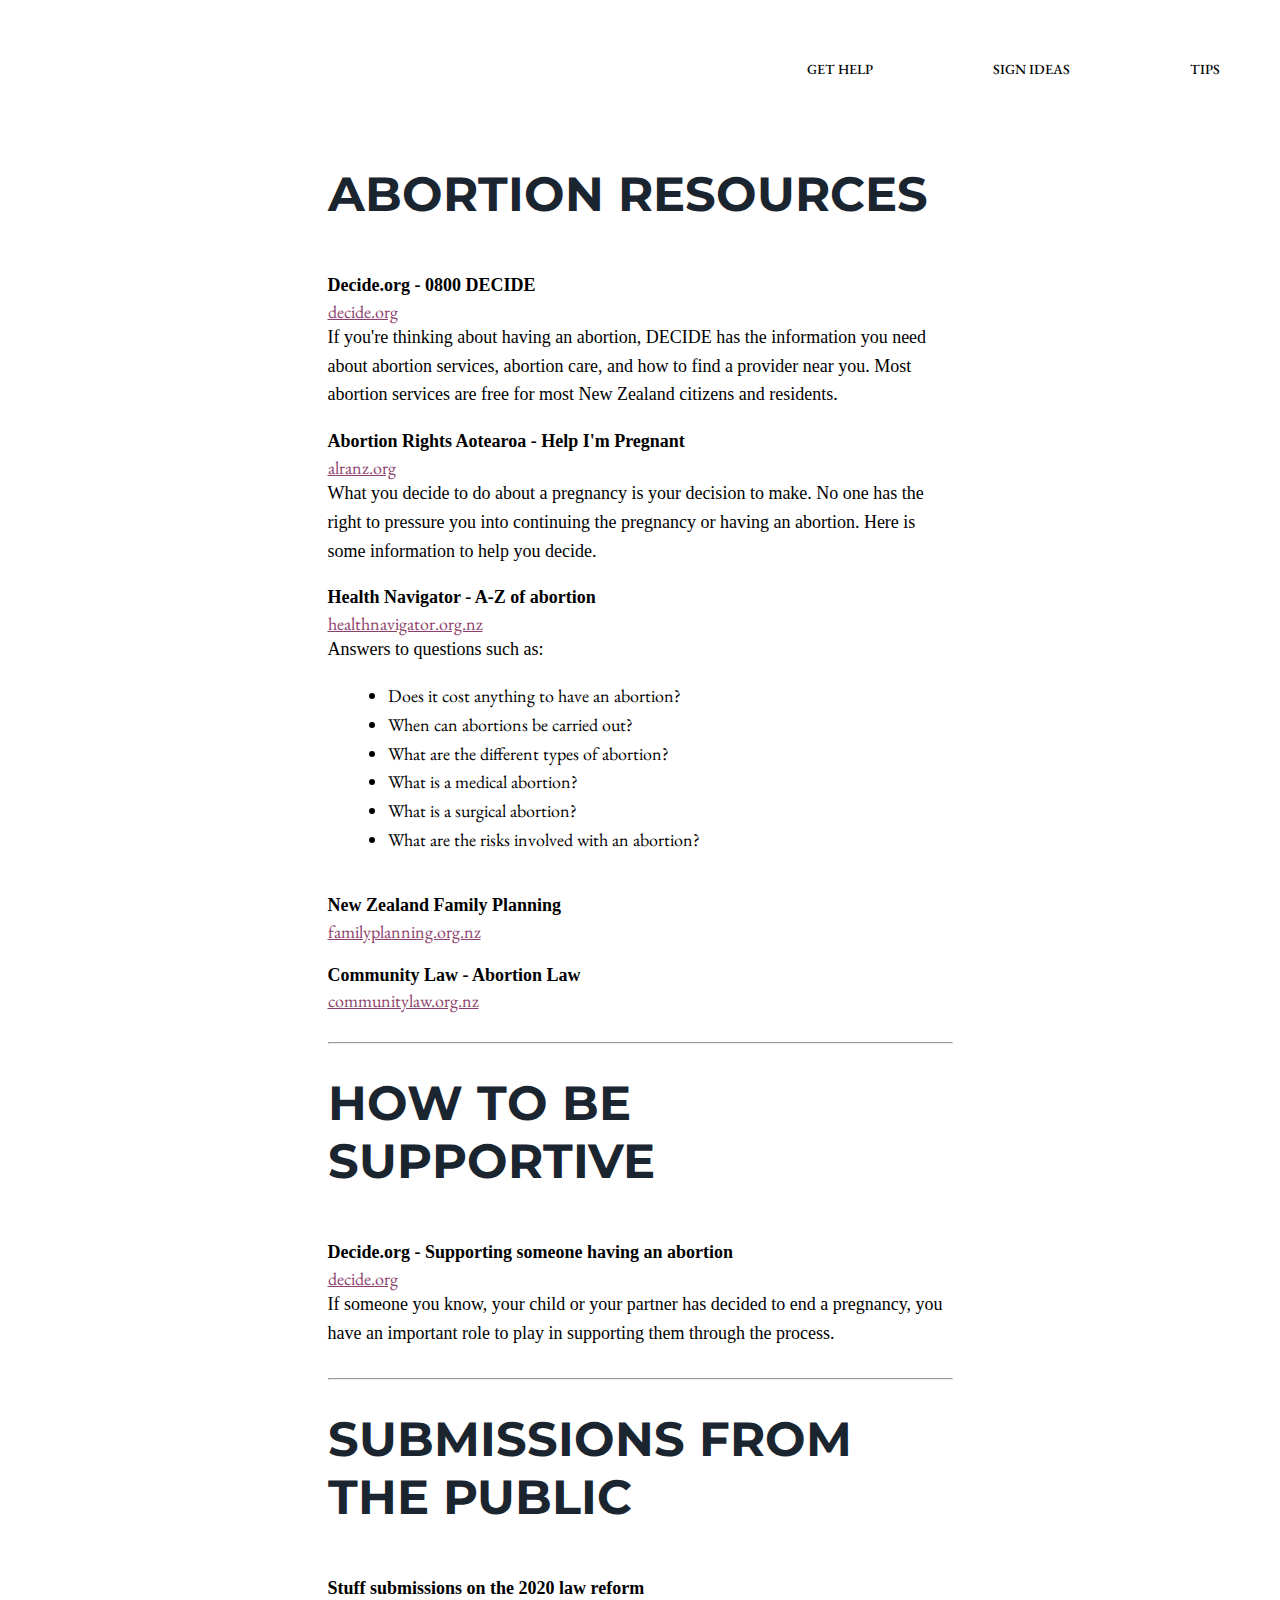
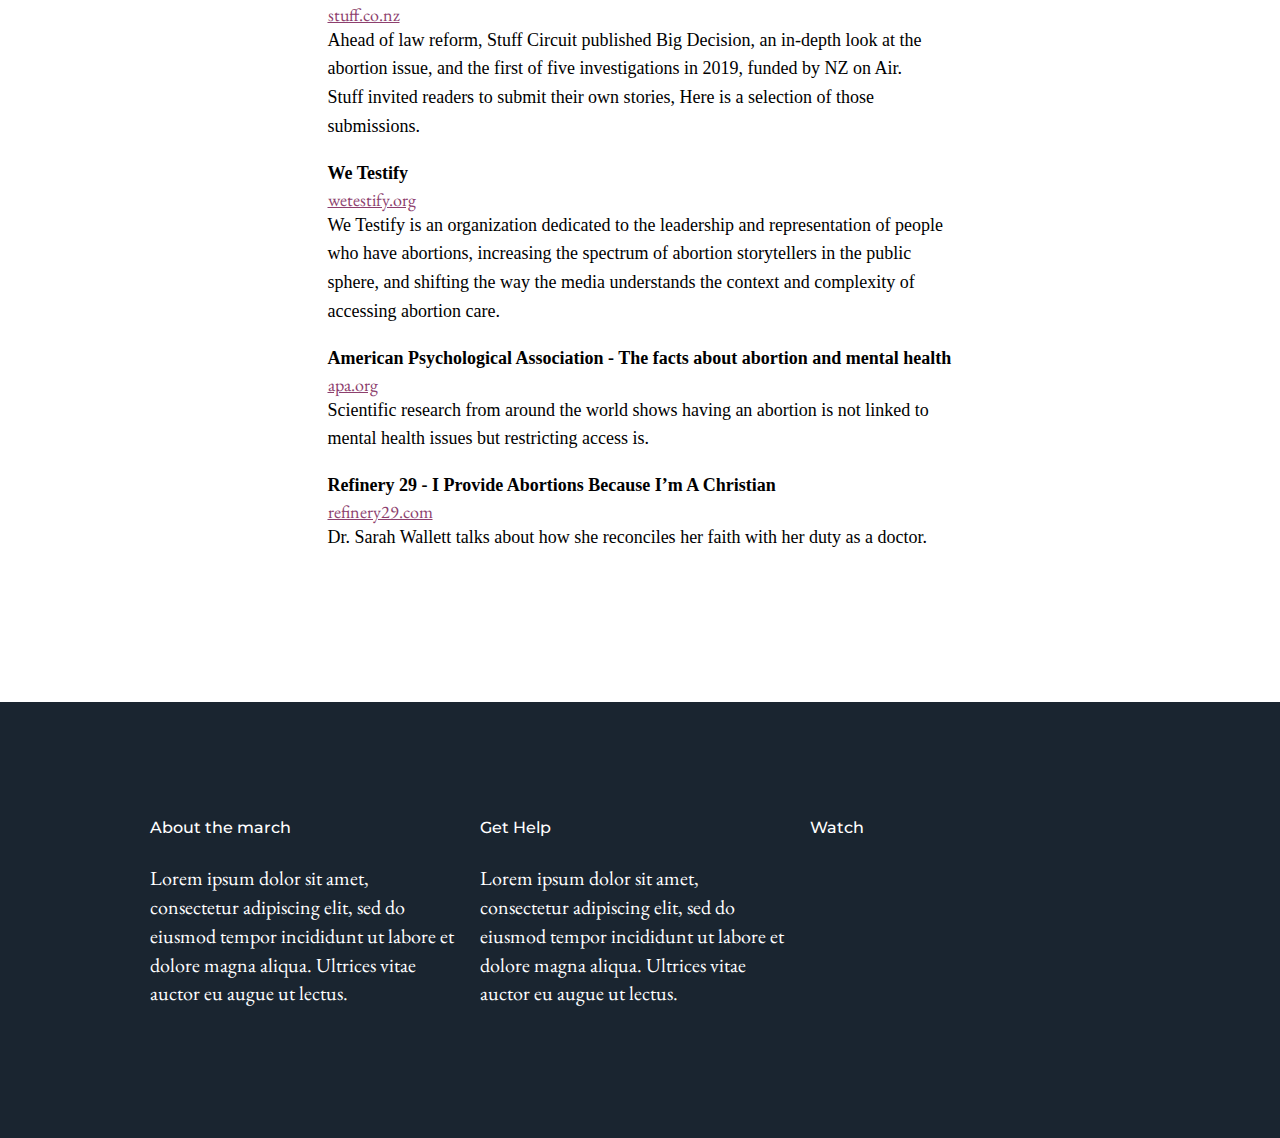
==== help.html @ e44df20b "Initial commit" ====
<!DOCTYPE html>
<head>
	<link rel="stylesheet" href="css.css">
	<link rel="preconnect" href="https://fonts.googleapis.com">
	<link rel="preconnect" href="https://fonts.gstatic.com" crossorigin>
	<link href="https://fonts.googleapis.com/css2?family=EB+Garamond:ital,wght@0,400;0,600;0,800;1,400&family=Montserrat:wght@500;700;900&display=swap" rel="stylesheet"> 
</head>
<body>
	<nav>
		<a href="tips.html">Tips</a>
		<a href="signs.html">Sign Ideas</a>
		<a href="help.help">Get help</a>
	</nav>
	<div id="resources">
		<h3>Abortion Resources</h3>
		<p><b>Decide.org - 0800 DECIDE</b></p>
		<a href="https://decide.org.nz/">decide.org</a><br>
		<p>If you're thinking about having an abortion, DECIDE has the information you need about abortion services, abortion care, and how to find a provider near you. Most abortion services are free for most New Zealand citizens and residents.</p>
		<br>
		<p><b>Abortion Rights Aotearoa - Help I'm Pregnant</b></p>
		<a href="http://alranz.org/help-im-pregnant/">alranz.org</a><br>
		<p>What you decide to do about a pregnancy is your decision to make. No one has the right to pressure you into continuing the pregnancy or having an abortion. Here is some information to help you decide.</p>

		<br>
		<p><b>Health Navigator - A-Z of abortion</b></p>
		<a href="https://www.healthnavigator.org.nz/health-a-z/a/abortion/">healthnavigator.org.nz</a><br>
		<p>Answers to questions such as:</p>
		<ul>
			<li>Does it cost anything to have an abortion?</li>
			<li>When can abortions be carried out?</li>
			<li>What are the different types of abortion?</li>
			<li>What is a medical abortion?</li>
			<li>What is a surgical abortion?</li>
			<li>What are the risks involved with an abortion?</li>
		</ul>
		<br>
		<p><b>New Zealand Family Planning</b></p>
		<a href="https://www.familyplanning.org.nz/advice/abortion">familyplanning.org.nz</a><br>
		<br>
		<p><b>Community Law - Abortion Law</b></p>
		<a href="https://communitylaw.org.nz/community-law-manual/chapter-14-parents-guardians-and-caregivers/abortion-termination/">communitylaw.org.nz</a><br>
		<hr>
		
		<h3>How to be supportive</h3>
		<p><b>Decide.org - Supporting someone having an abortion</b></p>
		<a href="https://www.decide.org.nz/en/abortion-services/considering-abortion/supporting-someone-having-an-abortion/">decide.org</a><br>
		<p>If someone you know, your child or your partner has decided to end a pregnancy, you have an important role to play in supporting them through the process.</p>
		<hr>
		
		<h3>Submissions from the public</h3>
		<p><b>Stuff submissions on the 2020 law reform</b></p>
		<a href="https://interactives.stuff.co.nz/2019/circuit/your-decision/">stuff.co.nz</a><br>
		<p>Ahead of law reform, Stuff Circuit published Big Decision, an in-depth look at the abortion issue, and the first of five investigations in 2019, funded by NZ on Air.
		<br>Stuff invited readers to submit their own stories, Here is a selection of those submissions. </p>
		<br>
		<p><b>We Testify</b></p>
		<a href="https://www.wetestify.org/">wetestify.org</a><br>
		<p>We Testify is an organization dedicated to the leadership and representation of people who have abortions, increasing the spectrum of abortion storytellers in the public sphere, and shifting the way the media understands the context and complexity of accessing abortion care.</p>
		<br>
		<p><b>American Psychological Association - The facts about abortion and mental health</b></p>
		<a href="https://www.apa.org/monitor/2022/09/news-facts-abortion-mental-health">apa.org</a><br>
		<p>Scientific research from around the world shows having an abortion is not linked to mental health issues but restricting access is.</p>
		<br>
		<p><b>Refinery 29 - I Provide Abortions Because I’m A Christian</b></p>
		<a href="https://www.refinery29.com/en-us/2016/08/118383/christian-woman-abortion-doctor-reasoning">refinery29.com</a><br>
		<p>Dr. Sarah Wallett talks about how she reconciles her faith with her duty as a doctor.</p>
	</div>
	<footer>
		<div class="row">
			<div>
				<h5>About the march</h5>
				<p>Lorem ipsum dolor sit amet, consectetur adipiscing elit, sed do eiusmod tempor incididunt ut labore et dolore magna aliqua. Ultrices vitae auctor eu augue ut lectus.
				</p>
			</div>
			<div>
				<h5>Get Help</h5>
				<p>Lorem ipsum dolor sit amet, consectetur adipiscing elit, sed do eiusmod tempor incididunt ut labore et dolore magna aliqua. Ultrices vitae auctor eu augue ut lectus.
			</div>
			<div>
				<h5>Watch</h5>
				<iframe width="320" height="180" src="https://www.youtube.com/embed/Efr_0_GEL-I" title="Crapshots Ep448 - The Cosmic Slam" frameborder="0" allow="accelerometer; autoplay; clipboard-write; encrypted-media; gyroscope; picture-in-picture" allowfullscreen></iframe>
			</div>
		</div>
	</footer>
</body>
---- css.css ----
#banner img {
	width: 100%;
	height: 625px;
	object-fit: cover;
	object-position: top;
}

#banner #text {
	position: absolute;
	top: 300px;
	left: 70px;
	color: #fff;
	font-size: 2em;
	font-family: 'Montserrat', sans-serif;
	font-weight: 900;
}

#banner #text i{
	font-family: 'EB Garamond', serif;
}

body {
	margin: 0;
}

nav {
	height: 165px;
}

nav a {
	font-family: 'EB Garamond', serif;
	font-weight: 500;
	text-decoration: none;
	color: #000;
	text-transform: uppercase;
	float: right;
	padding: 60px;
	font-size: 14px;
}

#column {
	padding: 100px 20px 0 20px;
	width: min(980px, 92%);
	margin: 0 auto;
}

.row {
	display: flex;
}

#video { padding-bottom: 80px; }
#video .text {
	padding-left: 30px;
	line-height: 1.4;
	width: 45%;
}

#video h2{
	font-family: 'EB Garamond', serif;
	font-style: italic;
	font-size: 48px;
	margin-top: 0px;
}

#video p {
	font-size: 18px;
	padding-bottom: 30px;
}

.button {
	border: 2px solid;
	color: #000;
	text-decoration: none;
}
.button a:hover { background-color: #8d3f6e; }

p {
	line-height: 28.8px;
	font-size: 20px;
}

.row > h2 {
	font-family: 'Montserrat', sans-serif;
	font-weight: 500;
	font-size: 48px;
	width: 40%;
}

.text {
	padding-left: 70px;
	width: 60%;
}

h3 {
	font-family: 'Montserrat', sans-serif;
	font-size: 32px;
	font-weight: 500;
	margin-top: 50px;
}

ul {
	font-family: 'EB Garamond', serif;
	font-size: 18px;
	line-height: 28.8px;
	padding-left: 60px;
}

#links {
	padding-top: 20px;
}

#links img {
	width: 100%;
}

#links a {
	margin: 15px;
}

#gradient {
	background: linear-gradient(135deg, rgb(252, 185, 0) 58%, rgb(255, 105, 0) 100%);
	font-family: 'EB Garamond', serif;
	text-align: center;
	margin: 0;
	font-weight: bold;
}

#gradient div { flex-basis: 30%; }
#gradient div:first-child, #gradient div:last-child{ flex-basis: 5%; }
#gradient div:nth-child(3) {flex-shrink: 5;}

#gradient h4 {
	font-size: 70px;
	margin: 20px 0 20px 0;
}

#countdown {
	font-family: 'EB Garamond', serif;
	text-transform: uppercase;
	font-weight: 600;
	text-align: center;
	padding-top: 70px;
}
#countdown .row {
	position: relative;
	left: 30%;
	width: 40%;
	justify-content: center;
	padding-top: 15px;
}
#countdown #hours {
	padding-left: 0;
}

#countdown #days {
	font-size: 96px;
	margin: 0;
	font-weight: 900;
	margin-bottom: -15px;
}
#countdown #days-text {
	margin-top: 0;
}
#countdown h4{
	font-size: 36px;
	margin: 0;
	padding: 0 10px 0 50px
}
#countdown p {
	font-size: 16px;
	margin-bottom: 10px;
}

#countdown .row p {
	position: relative;
	bottom: 10px;
}
#countdown #event {
	font-weight: 400;
	font-size: 48px;
}

footer {
	margin-top: 150px;
	background-color: #1a2530;
	color: #fff;
}

footer .row {
	max-width: 1000px;
	margin: 0 auto;
	padding: 80px;
}

footer .row div {
	margin: 10px;
}

footer h5 {
	font-family: 'Montserrat', sans-serif;
	font-size: 16px;
	font-weight: 500;
}

footer p {
	font-family: 'EB Garamond', serif;
}

#resources {
	max-width: 625px;
	margin: 0 auto;
}

#resources h3 {
	font-family: 'Montserrat', sans-serif;
	font-size: 48px;
	font-weight: 700;
	color: rgb(26, 37, 48);
	text-transform: uppercase;
	margin-top: 30px;
}
#resources h3:first-child { margin-top: 0; }

#resources a {
	font-family: 'EB Garamond', serif;
	font-size: 18px;
	color: rgb(141, 63, 110);
}

#resources p {
	font-size: 18px;
	margin: 0;
}

hr {
	margin-top: 30px;
}


@media (max-width:800px ) {
	.row { flex-direction: column; }
	#countdown .row { flex-direction: row; }

	.row h2 {
		width: 90%;
		padding: 0 30px 0 30px;
		font-size: 36px;
	}

	#video .text, .text { width: 90%; padding: 0 30px 0 30px; }
	#video .text { padding-top: 30px;}
	#video .text a { position: initial; }
	#video .text h2 { font-size: 36px; padding: 0; }
	#video iframe { width: 100%; }

	#links img {
		width: 100%;
	}

	nav { text-align: center; padding-top: 50px; height: 90px; }
	nav a { float: none;  padding-top: 30px;}
}
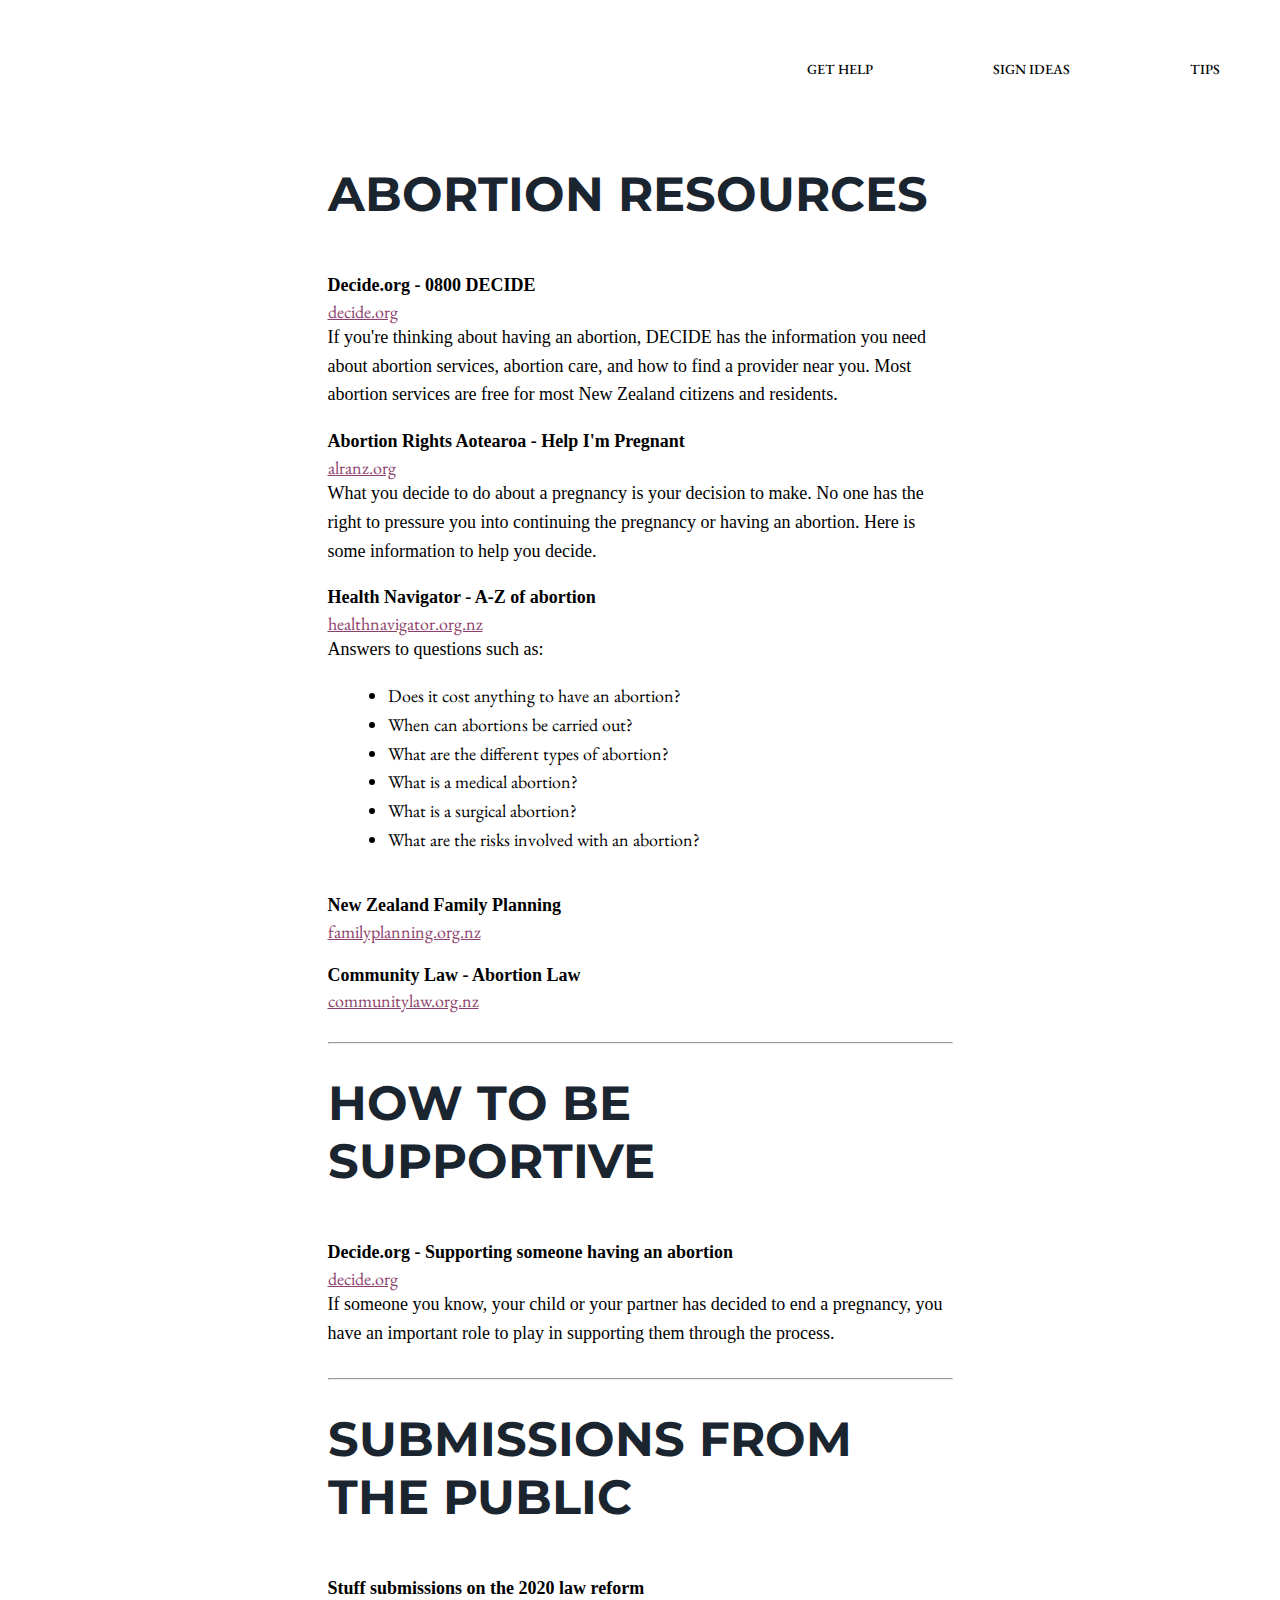
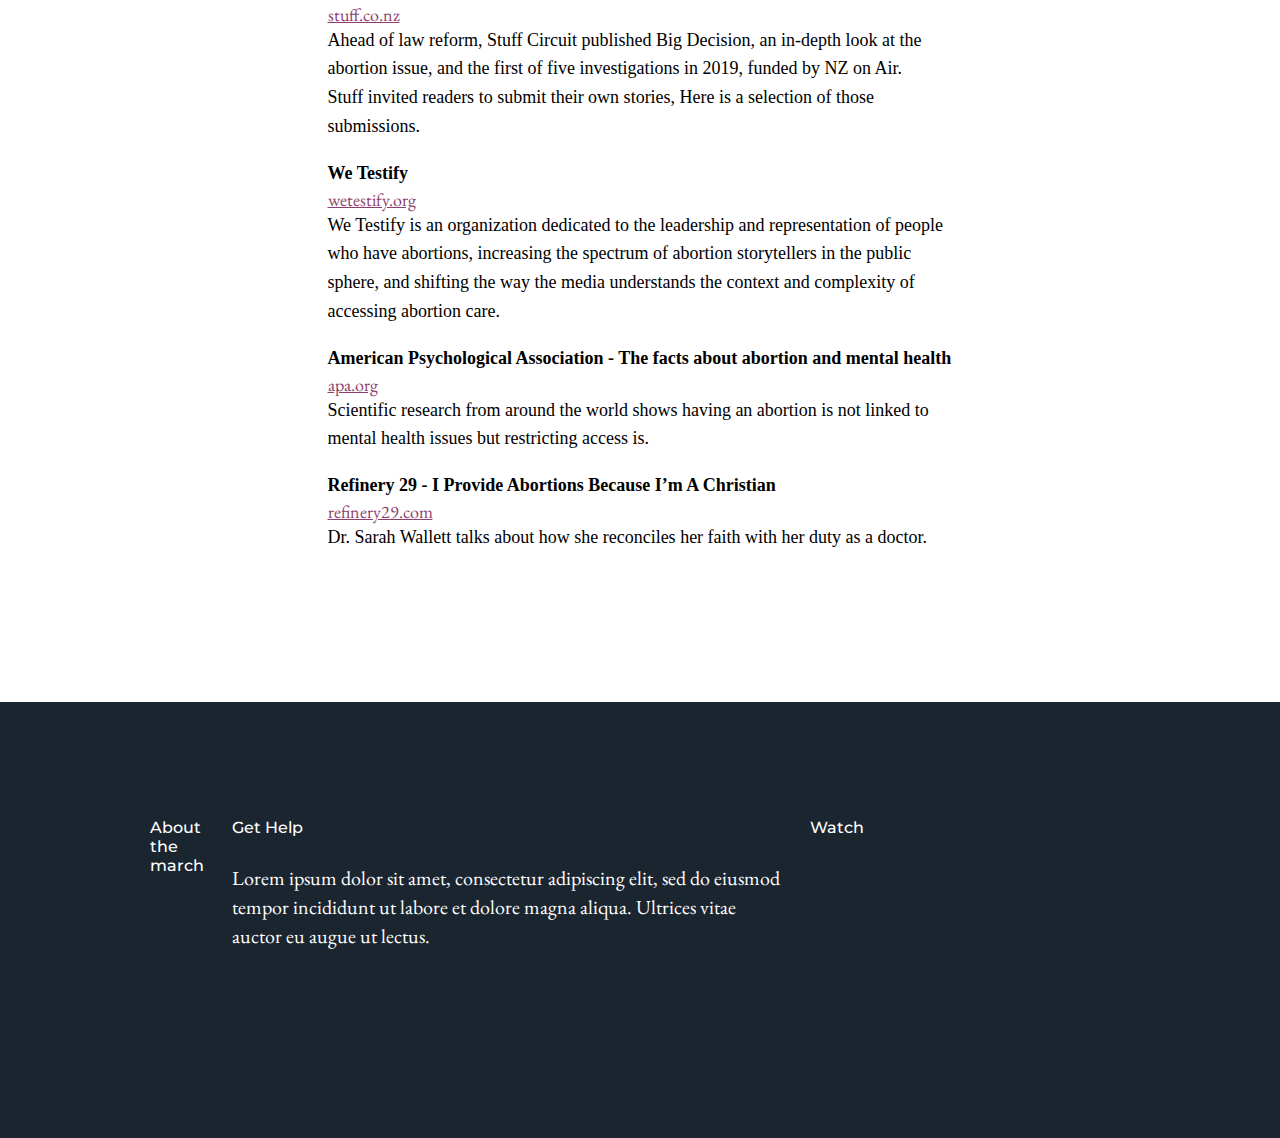
==== commit 64ad012d: "Un delete help page" ====
--- a/help.html
+++ b/help.html
@@ -69,7 +69,7 @@
 		<div class="row">
 			<div>
 				<h5>About the march</h5>
-				<p>Lorem ipsum dolor sit amet, consectetur adipiscing elit, sed do eiusmod tempor incididunt ut labore et dolore magna aliqua. Ultrices vitae auctor eu augue ut lectus.
+				<p>
 				</p>
 			</div>
 			<div>
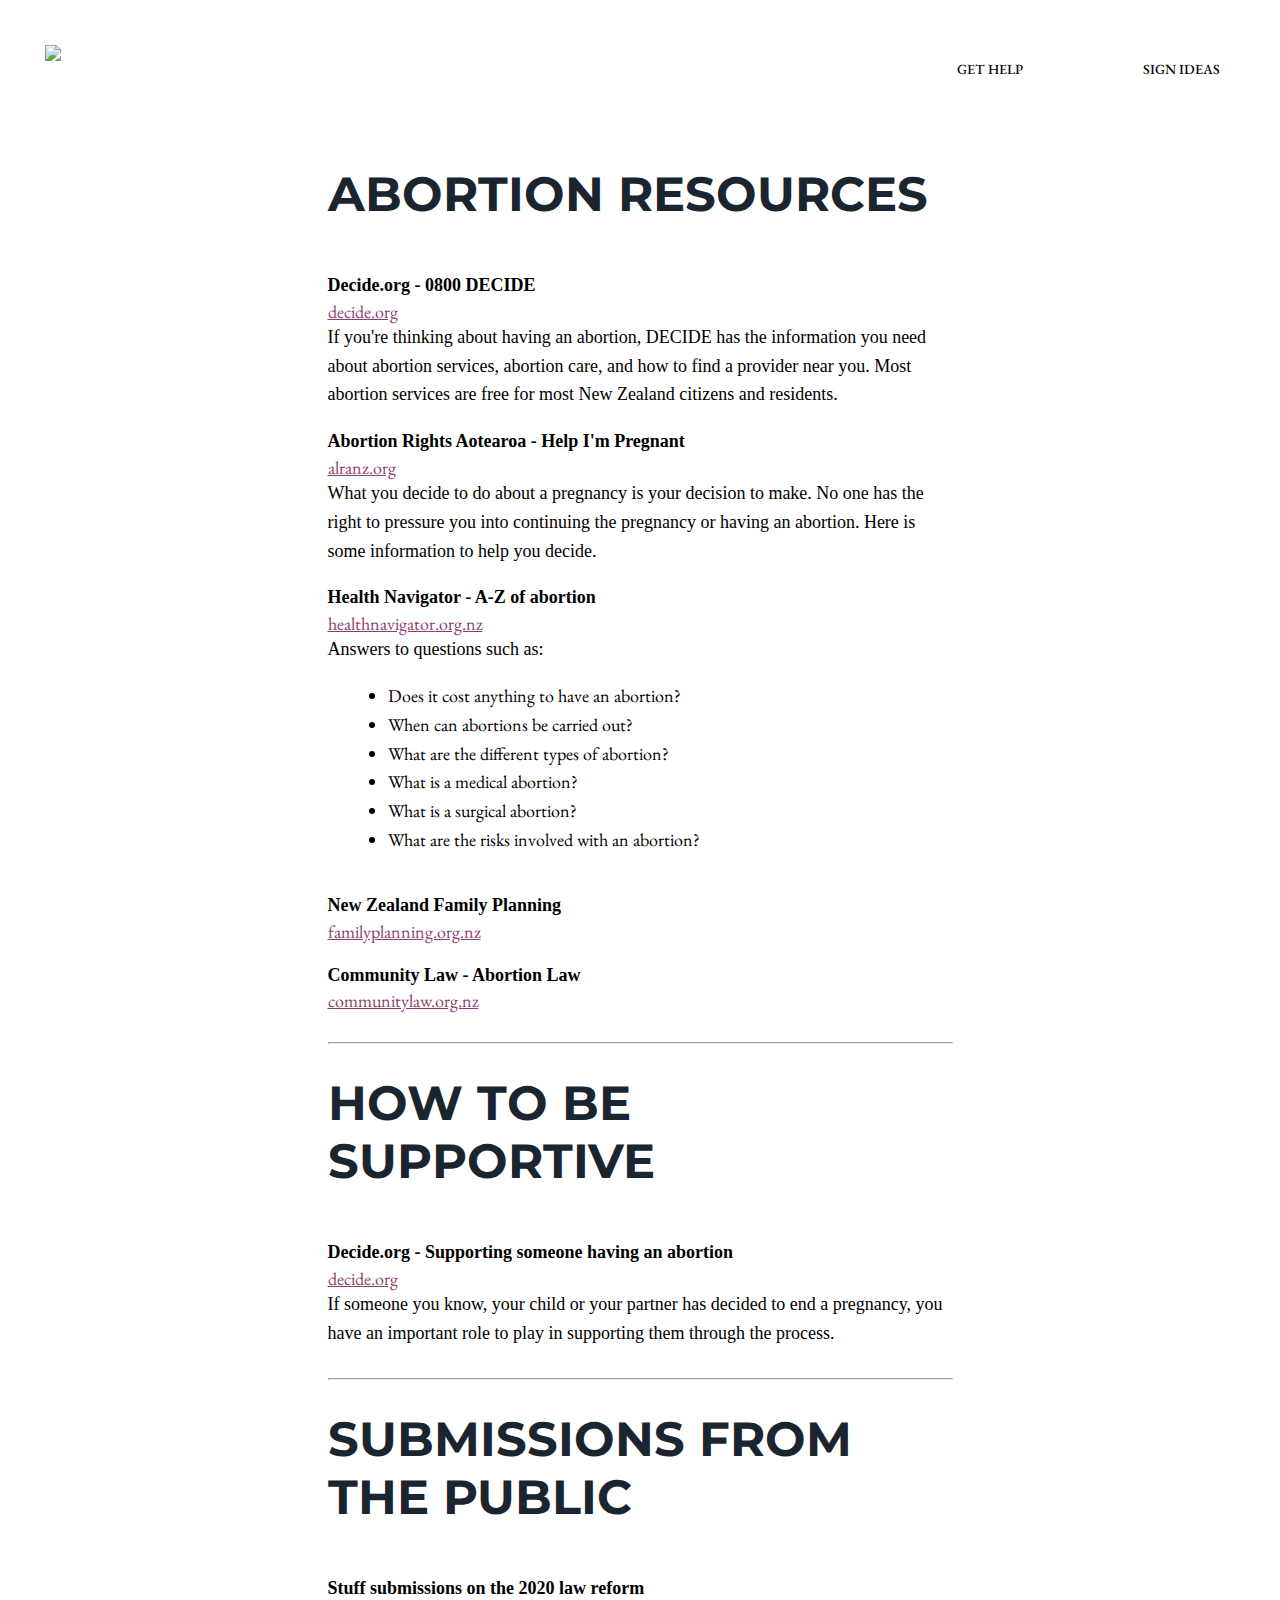
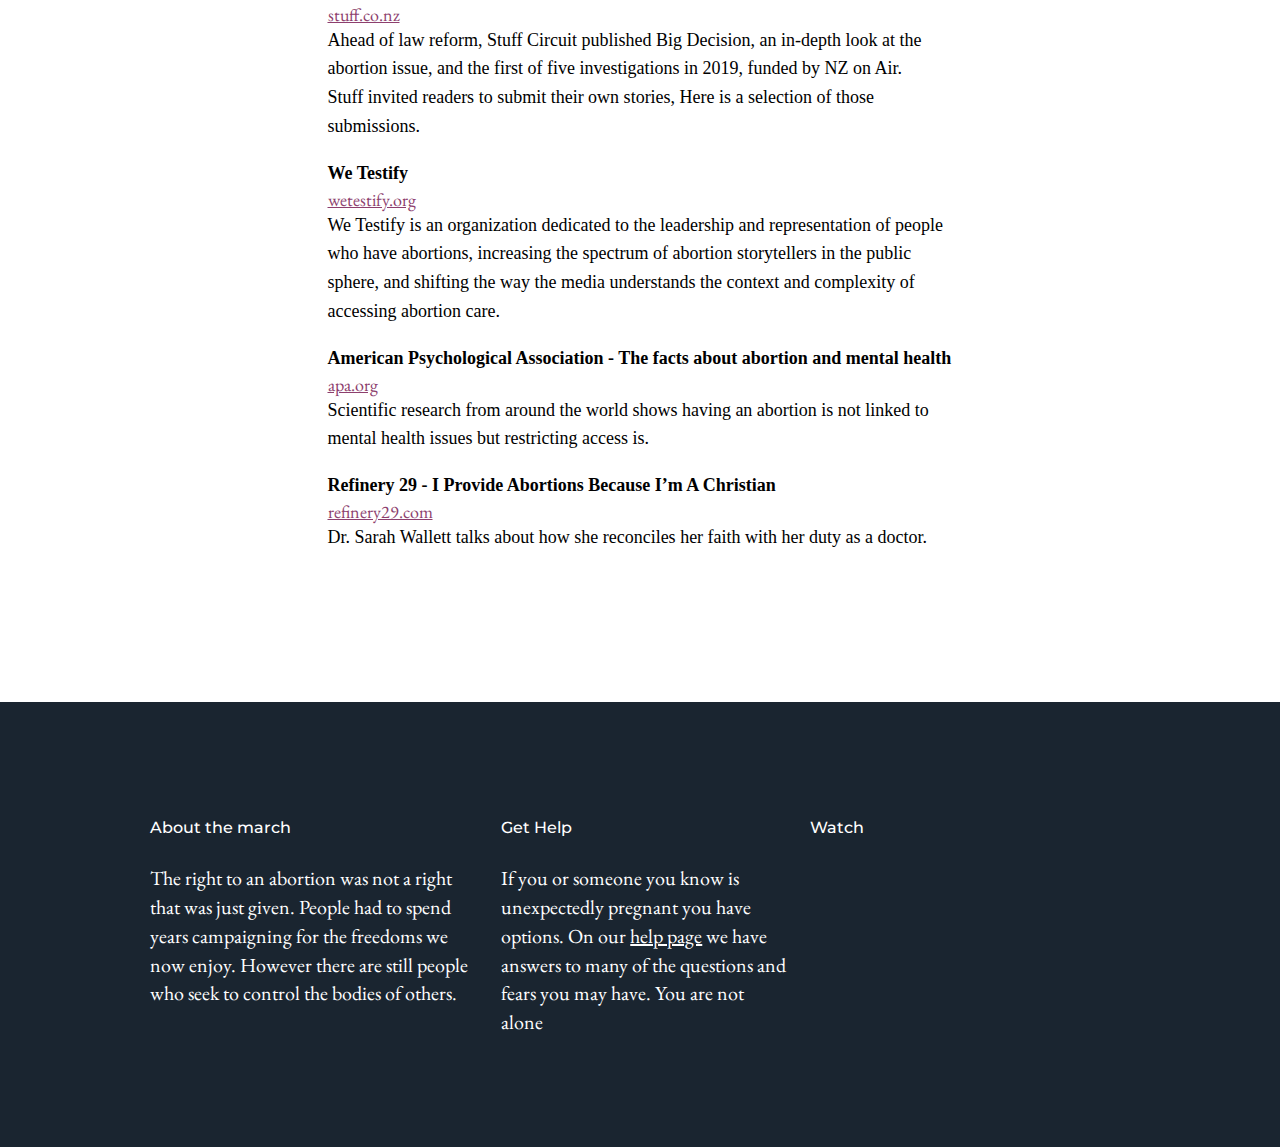
==== commit fb6346ef: "Add logo" ====
--- a/help.html
+++ b/help.html
@@ -7,9 +7,9 @@
 </head>
 <body>
 	<nav>
-		<a href="tips.html">Tips</a>
+		<a style="float:left; padding:45px" href="home.html"><img src="images/Logo.jpg"></a>
 		<a href="signs.html">Sign Ideas</a>
-		<a href="help.help">Get help</a>
+		<a href="help.html">Get help</a>
 	</nav>
 	<div id="resources">
 		<h3>Abortion Resources</h3>
@@ -69,12 +69,12 @@
 		<div class="row">
 			<div>
 				<h5>About the march</h5>
-				<p>
-				</p>
+				<p>The right to an abortion was not a right that was just given. People had to spend years campaigning for the freedoms we now enjoy. However there are still people who seek to control the bodies of others.  </p>
 			</div>
 			<div>
 				<h5>Get Help</h5>
-				<p>Lorem ipsum dolor sit amet, consectetur adipiscing elit, sed do eiusmod tempor incididunt ut labore et dolore magna aliqua. Ultrices vitae auctor eu augue ut lectus.
+				<p>If you or someone you know is unexpectedly pregnant you have options. On our <a style="color: #fff" href="help.html">help page</a> we have answers to many of the questions and fears you may have. You are not alone
+				</p>
 			</div>
 			<div>
 				<h5>Watch</h5>
--- a/css.css
+++ b/css.css
@@ -236,8 +236,24 @@
 	margin-top: 30px;
 }
 
-
-@media (max-width:800px ) {
+#signs img {
+	max-width: min(1000px, 96%);
+	margin: 0 auto;
+	display: block;
+	padding: 20px;
+}
+
+nav img {
+	float: left;
+}
+
+#logo {
+	position: absolute;
+	top: 45px;
+	left: 45px;
+}
+
+@media (max-width:900px ) {
 	.row { flex-direction: column; }
 	#countdown .row { flex-direction: row; }
 
@@ -257,6 +273,7 @@
 		width: 100%;
 	}
 
-	nav { text-align: center; padding-top: 50px; height: 90px; }
-	nav a { float: none;  padding-top: 30px;}
+	nav { text-align: center; padding-top: 170px; height: 70px; margin: 0 auto }
+	nav a { float: none;  padding-top: 50px; padding-bottom: 10px;}
+	#logo { left: calc(50% - 240px); margin : 0 auto; padding-top: 10px;}
 }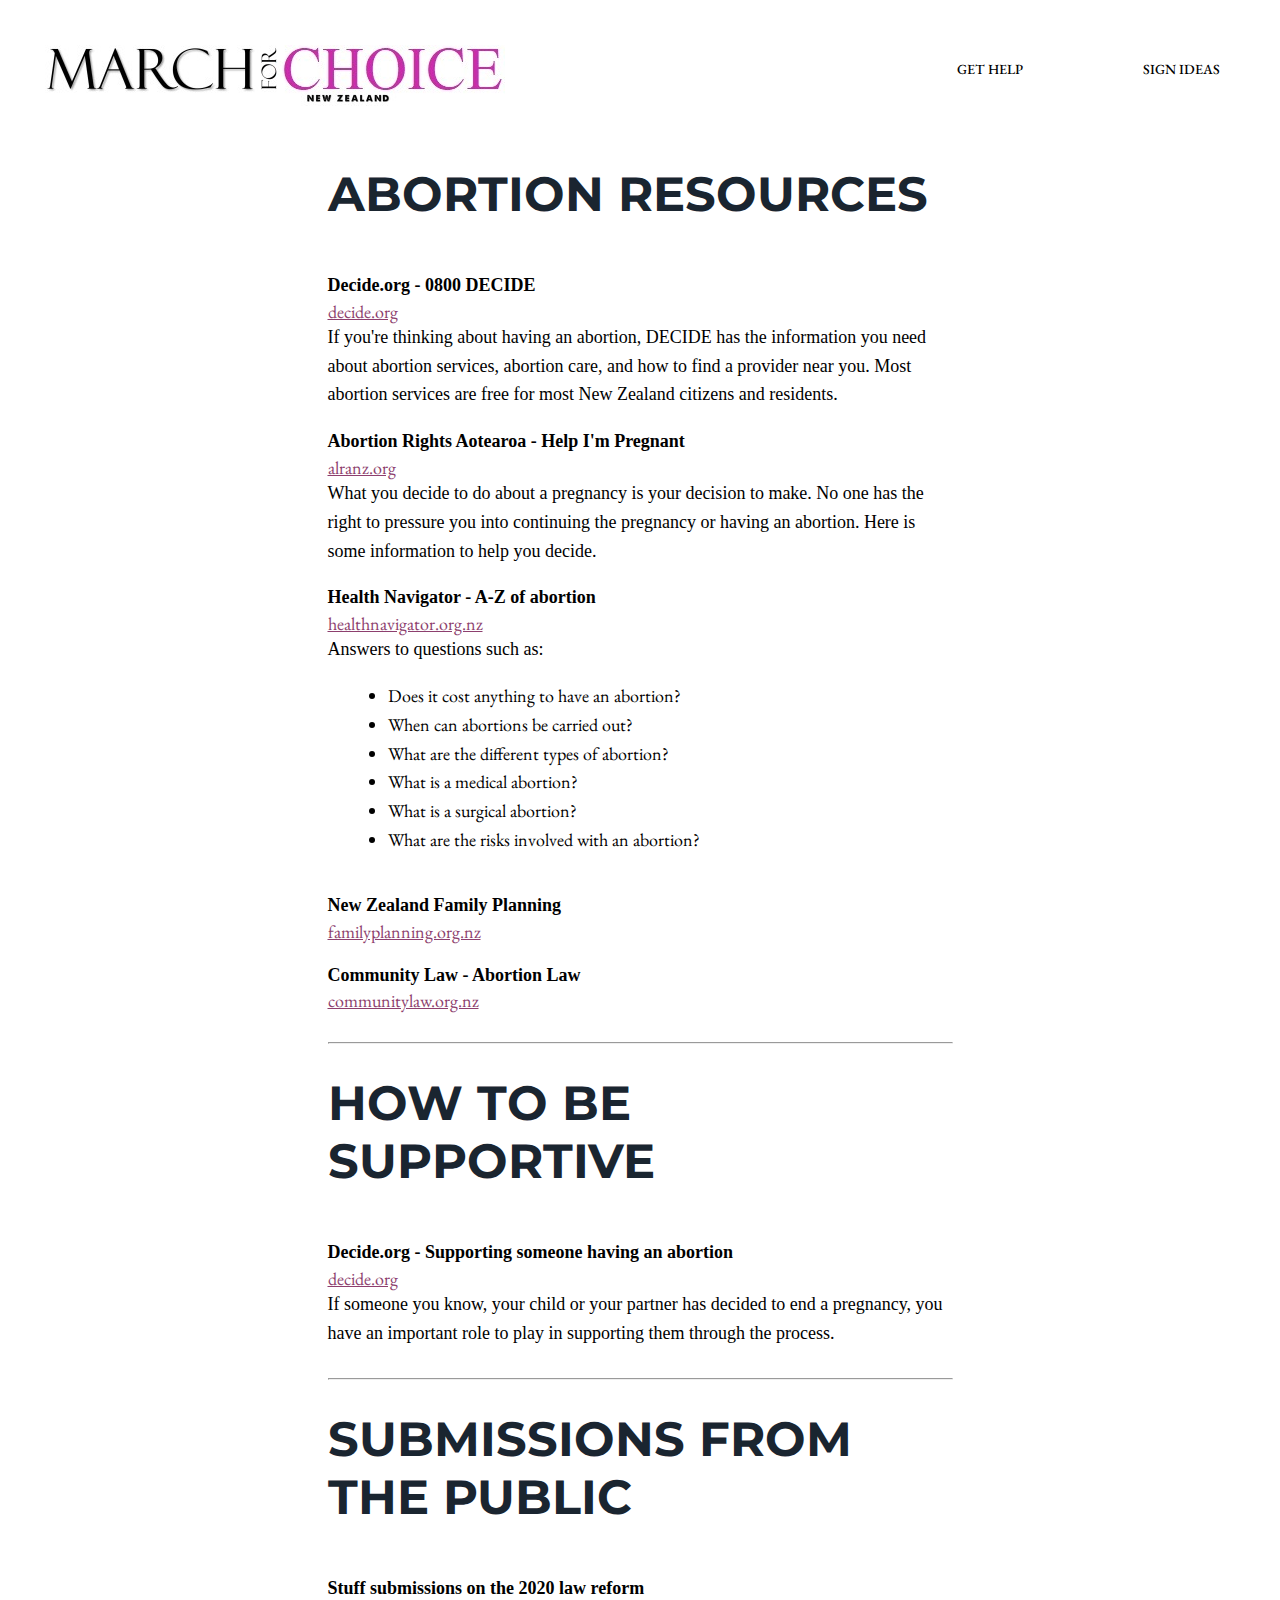
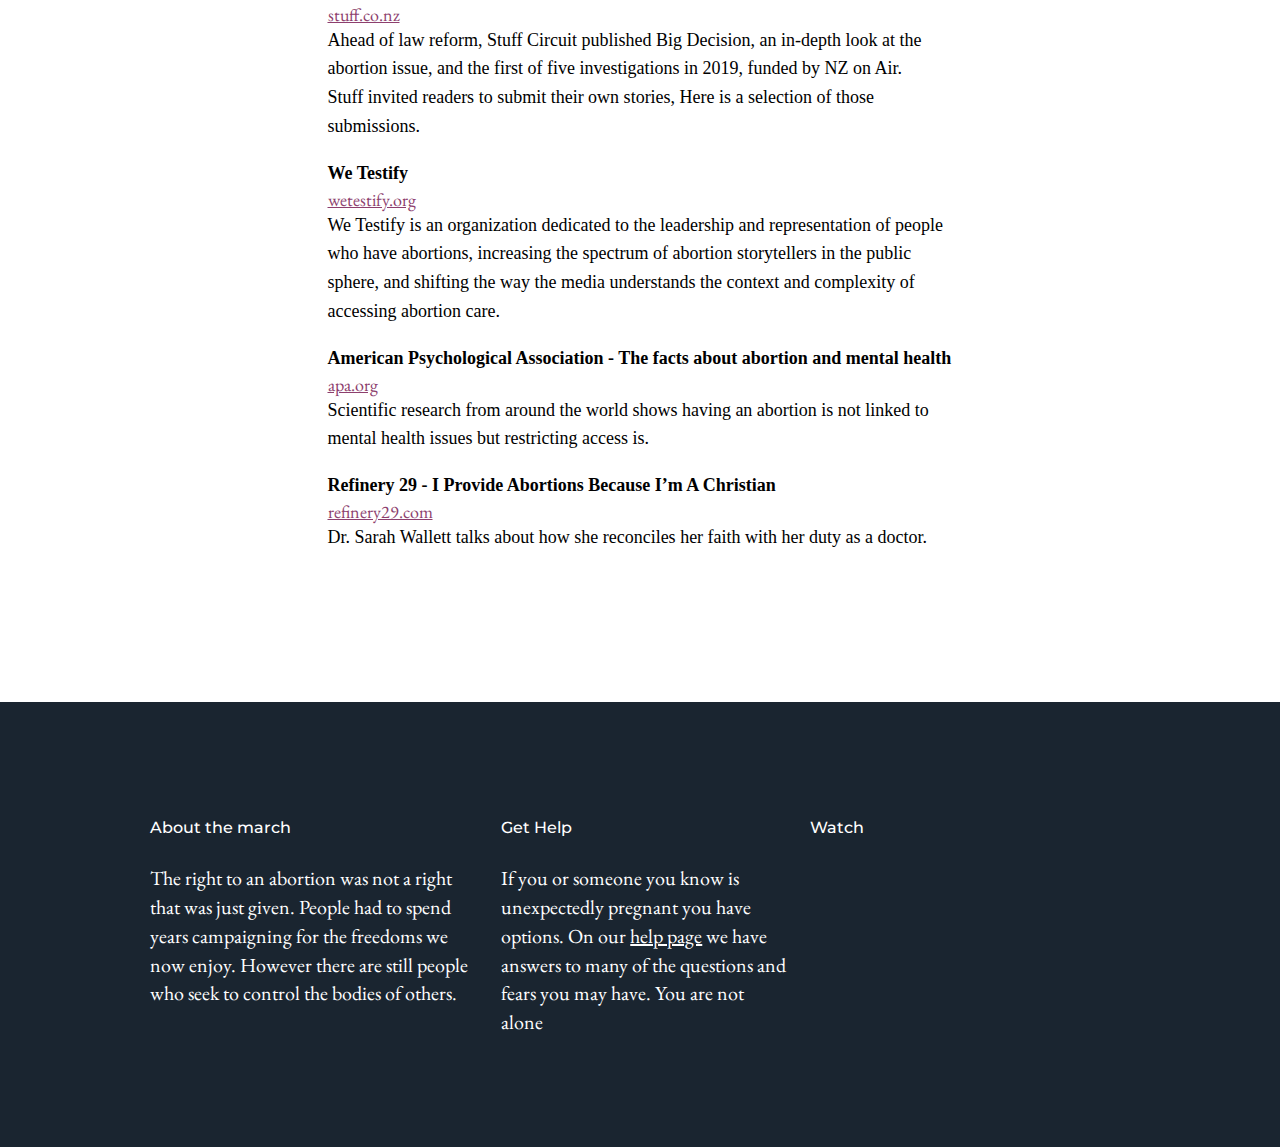
==== commit 16cd0728: "Update help.html" ====
--- a/help.html
+++ b/help.html
@@ -6,8 +6,8 @@
 	<link href="https://fonts.googleapis.com/css2?family=EB+Garamond:ital,wght@0,400;0,600;0,800;1,400&family=Montserrat:wght@500;700;900&display=swap" rel="stylesheet"> 
 </head>
 <body>
+	<a id="logo" href="index.html"><img src="Images/Logo.jpg"></a>
 	<nav>
-		<a style="float:left; padding:45px" href="home.html"><img src="images/Logo.jpg"></a>
 		<a href="signs.html">Sign Ideas</a>
 		<a href="help.html">Get help</a>
 	</nav>
@@ -78,8 +78,8 @@
 			</div>
 			<div>
 				<h5>Watch</h5>
-				<iframe width="320" height="180" src="https://www.youtube.com/embed/Efr_0_GEL-I" title="Crapshots Ep448 - The Cosmic Slam" frameborder="0" allow="accelerometer; autoplay; clipboard-write; encrypted-media; gyroscope; picture-in-picture" allowfullscreen></iframe>
+				<iframe width="320" height="180" src="https://www.youtube.com/embed/1O_YHxd_HWQ?list=TLPQMjIxMTIwMjKpyl_AVBzPZw" title="How abortion bans make inequality worse" frameborder="0" allow="autoplay; clipboard-write; encrypted-media; picture-in-picture" allowfullscreen></iframe>
 			</div>
 		</div>
 	</footer>
-</body>+</body>
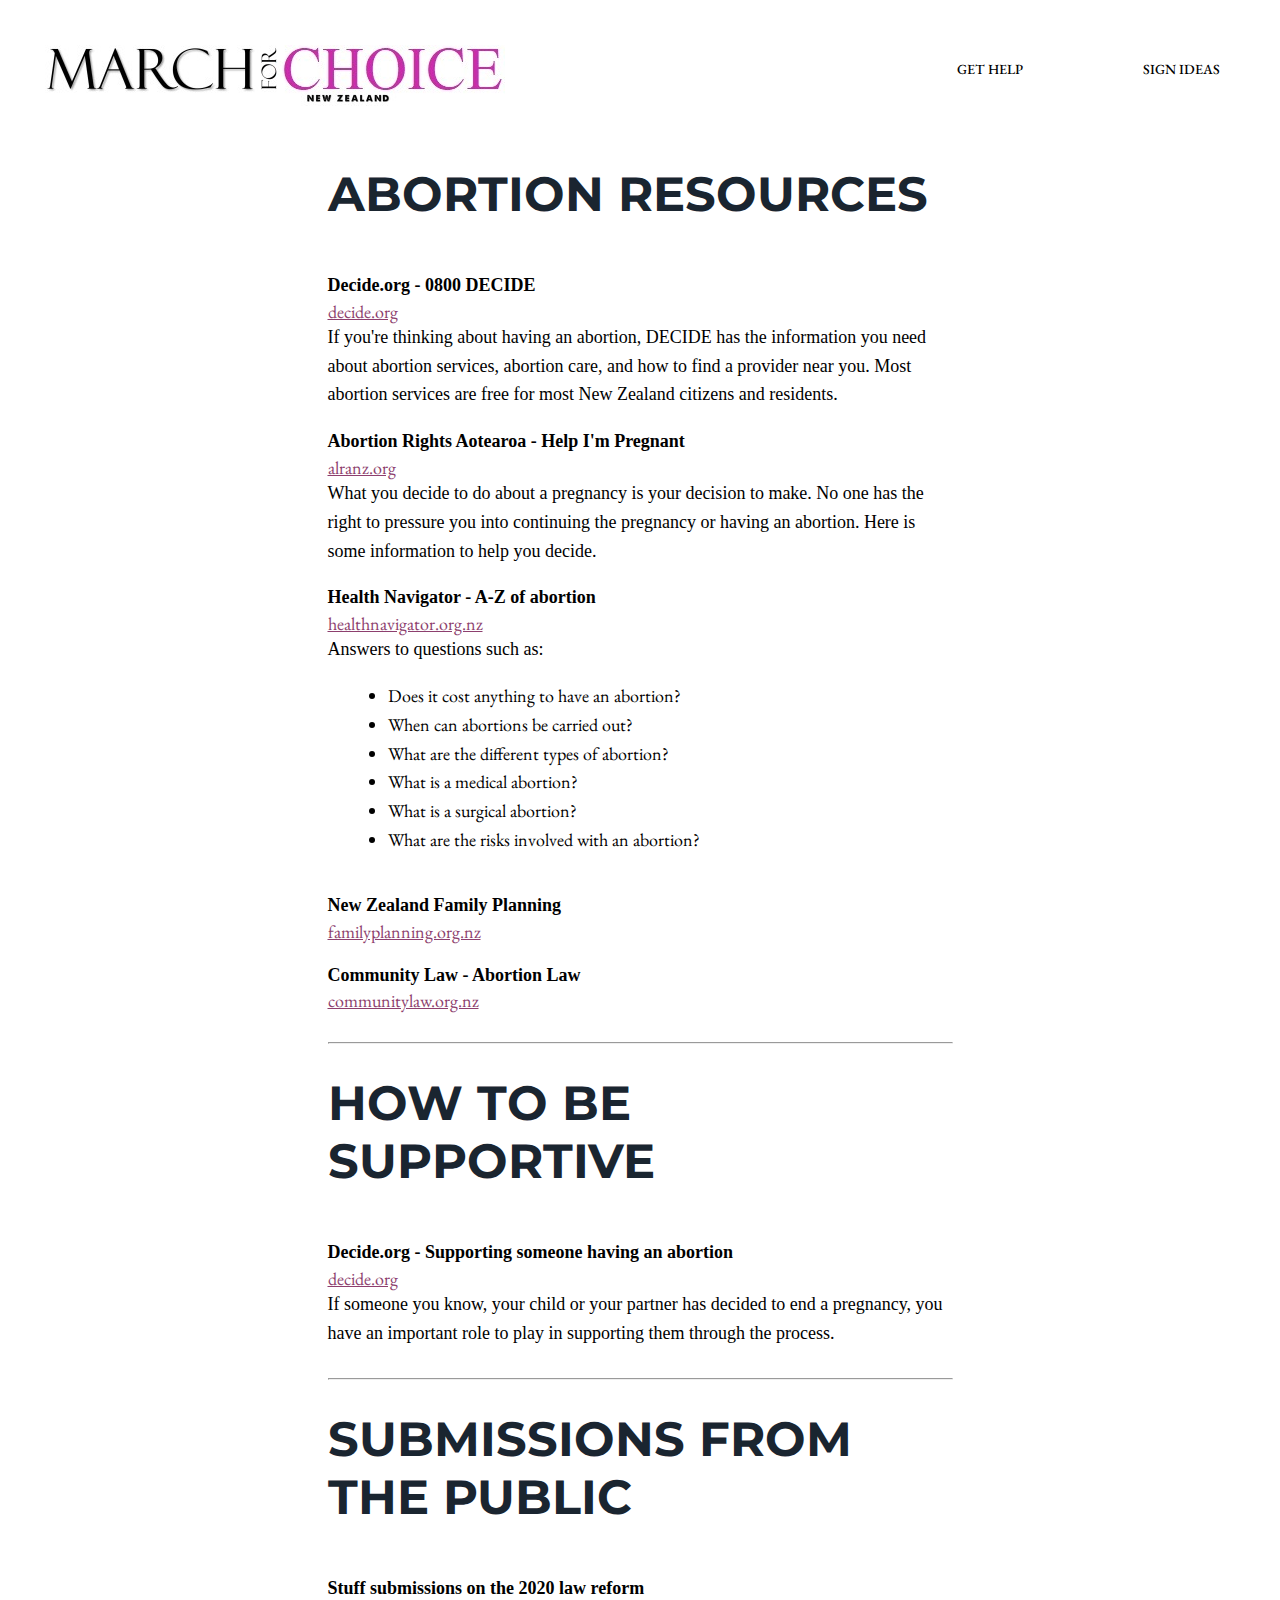
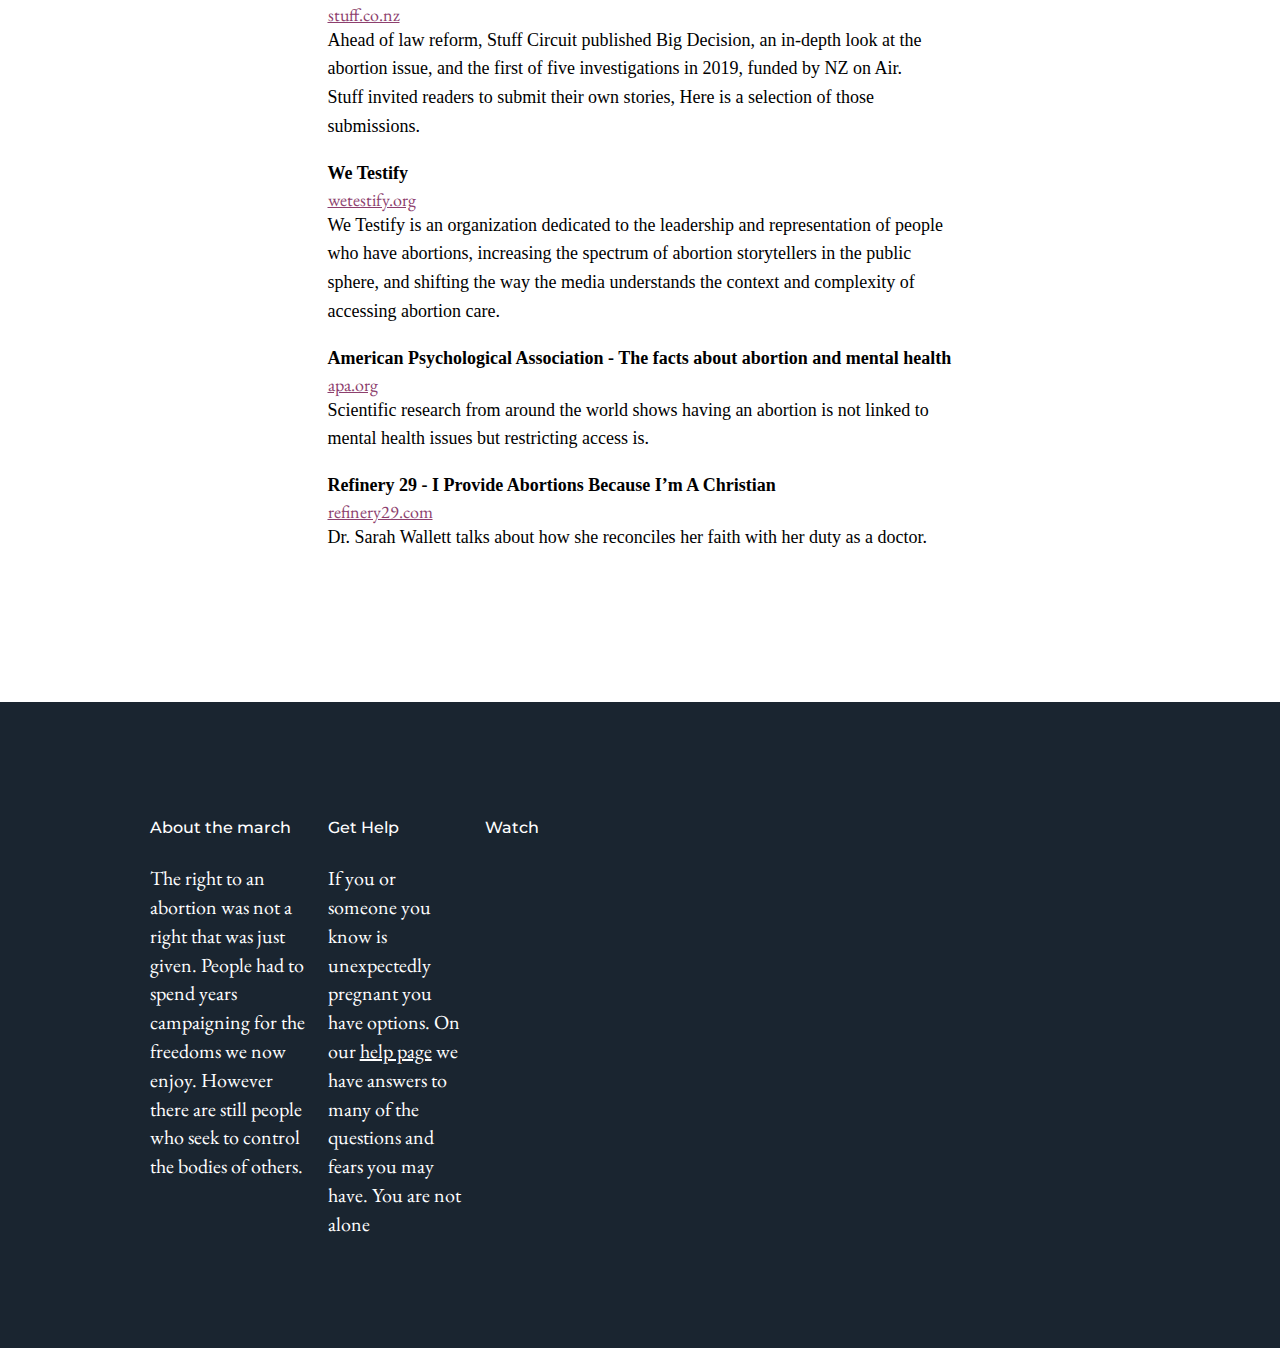
==== commit 4c5071f2: "Update help.html" ====
--- a/help.html
+++ b/help.html
@@ -78,7 +78,7 @@
 			</div>
 			<div>
 				<h5>Watch</h5>
-				<iframe width="320" height="180" src="https://www.youtube.com/embed/1O_YHxd_HWQ?list=TLPQMjIxMTIwMjKpyl_AVBzPZw" title="How abortion bans make inequality worse" frameborder="0" allow="autoplay; clipboard-write; encrypted-media; picture-in-picture" allowfullscreen></iframe>
+				<iframe width="645" height="315" src="https://www.youtube.com/embed/TdFz6FiZ2bs" title="#MyBodyIsMyOwn: What is Bodily Autonomy?" frameborder="0" allow="accelerometer; autoplay; clipboard-write; encrypted-media; gyroscope; picture-in-picture" allowfullscreen></iframe>
 			</div>
 		</div>
 	</footer>
